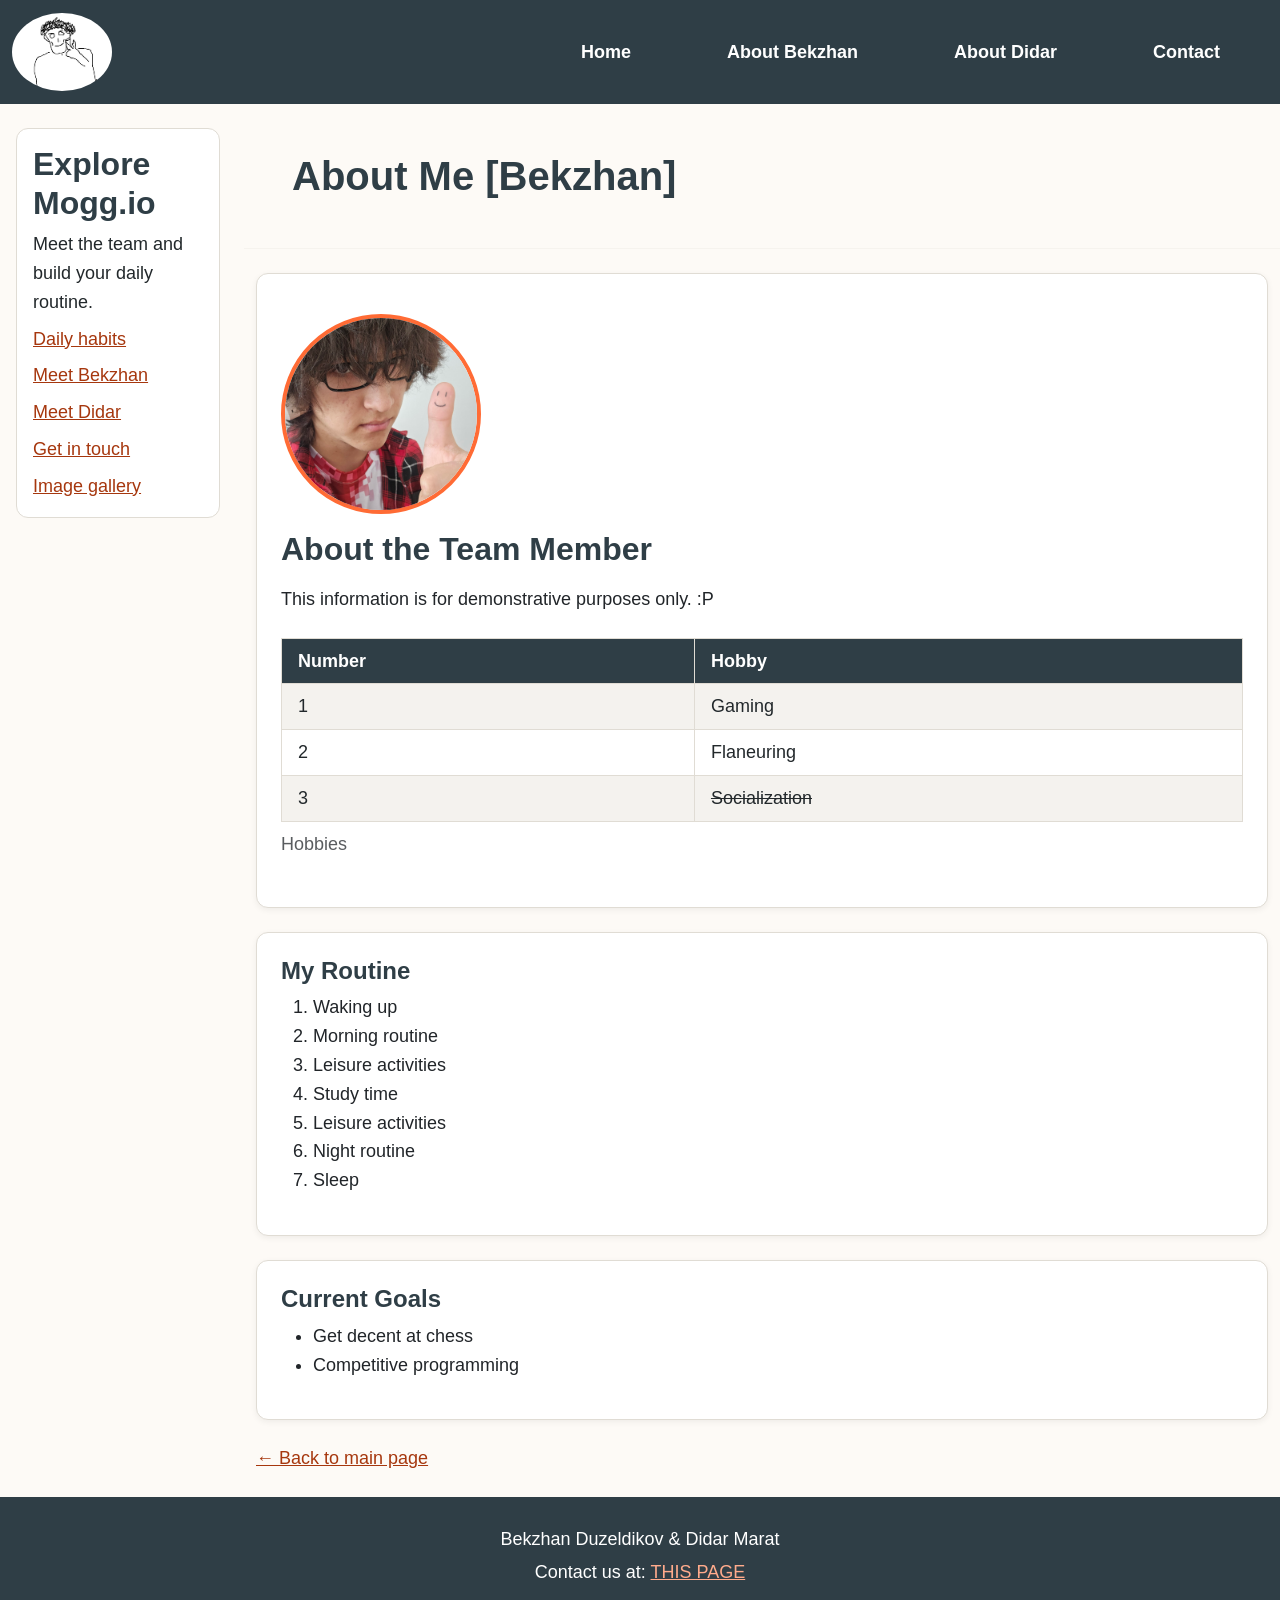
==== about1.html @ 8f78987d "chore: (task10) improve accessibility with contrast, focus styles, and semantic labels" ====
<!DOCTYPE html>
<html lang="en">
<head>
    <meta charset="UTF-8">
    <meta name="viewport" content="width=device-width, initial-scale=1.0">
    <title>Bekzhan D.</title>
    <link href="https://cdn.jsdelivr.net/npm/bootstrap@5.3.8/dist/css/bootstrap.min.css" rel="stylesheet" integrity="sha384-sRIl4kxILFvY47J16cr9ZwB07vP4J8+LH7qKQnuqkuIAvNWLzeN8tE5YBujZqJLB" crossorigin="anonymous">
    <link rel="stylesheet" href="css/style.css">
</head>

<body class="page-layout m-0 gap-4">

    <header class="site-header">
    <nav class="navbar navbar-expand-lg bg-dark site-nav" data-bs-theme="dark" aria-label="Main navigation">
        <div class="container-fluid">
            <a class="navbar-brand" href="index.html">
                <img src="assets/mogg_face.png" alt="Mogg.io logo">
            </a>
            <button class="navbar-toggler" type="button" data-bs-toggle="collapse" data-bs-target="#mainNavbar" aria-controls="mainNavbar" aria-expanded="false" aria-label="Toggle navigation">
                <span class="navbar-toggler-icon"></span>
            </button>
            <div class="collapse navbar-collapse" id="mainNavbar">
                <div class="navbar-nav ms-auto">
                    <a href="index.html" class="nav-link text-white fw-semibold rounded py-3 px-3 px-lg-5">Home</a>
                    <a href="about1.html" class="nav-link text-white fw-semibold rounded py-3 px-3 px-lg-5 active" aria-current="page">About Bekzhan</a>
                    <a href="about2.html" class="nav-link text-white fw-semibold rounded py-3 px-3 px-lg-5">About Didar</a>
                    <a href="contacts.html" class="nav-link text-white fw-semibold rounded py-3 px-3 px-lg-5">Contact</a>
                </div>
            </div>
        </div>
    </nav>
    </header>
    <aside class="sidebar ms-3 p-3">
        <h2>Explore Mogg.io</h2>
        <p class="my-2">Meet the team and build your daily routine.</p>
        <nav aria-label="Sidebar navigation" class="gap-2">
            <a href="index.html">Daily habits</a>
            <a href="about1.html">Meet Bekzhan</a>
            <a href="about2.html">Meet Didar</a>
            <a href="contacts.html">Get in touch</a>
            <a href="gallery.html">Image gallery</a>
        </nav>
    </aside>
    <main class="page-main">

    <header id="main-header" class="container pt-3 pt-lg-4 pb-3 px-3 px-lg-5">
        <h1>About Me [Bekzhan]</h1>
    </header>
    <hr class="my-4">
    <div class="container">

    <div class="card p-3 p-lg-4 my-3 my-lg-4">
      <img class="profile-img circle my-3" src="assets/beka.jpg" alt="Bekzhan">

      <h2>About the Team Member</h2>
      <p class="my-2">This information is for demonstrative purposes only. :P</p>

      <table class="hobby-table my-3">
        <caption>Hobbies</caption>
        <tr>
          <th scope="col" class="py-2 px-3">Number</th>
          <th scope="col" class="py-2 px-3">Hobby</th>
        </tr>
        <tr>
          <td class="py-2 px-3">1</td>
          <td class="py-2 px-3">Gaming</td>
        </tr>
        <tr>
          <td class="py-2 px-3">2</td>
          <td class="py-2 px-3">Flaneuring</td>
        </tr>
        <tr>
          <td class="py-2 px-3">3</td>
          <td class="py-2 px-3"><del>Socialization</del></td>
        </tr>
      </table>
    </div>

    <div class="card p-3 p-lg-4 my-3 my-lg-4">
      <h4>My Routine</h4>
      <ol>
        <li>Waking up</li>
        <li>Morning routine</li>
        <li>Leisure activities</li>
        <li>Study time</li>
        <li>Leisure activities</li>
        <li>Night routine</li>
        <li>Sleep</li>
      </ol>
    </div>

    <div class="card p-3 p-lg-4 my-3 my-lg-4">
      <h4>Current Goals</h4>
      <ul>
        <li>Get decent at chess</li>
        <li>Competitive programming</li>
      </ul>
    </div>

    <a href="index.html">&larr; Back to main page</a>
  </div>
    </main>
    <footer class="mt-0 py-4 px-3 px-lg-5">
        <p class="my-1">Bekzhan Duzeldikov & Didar Marat</p>
        <p class="my-1">Contact us at: <a href="contacts.html">THIS PAGE</a></p>
    </footer>

    <script src="https://cdn.jsdelivr.net/npm/bootstrap@5.3.8/dist/js/bootstrap.bundle.min.js" integrity="sha384-FKyoEForCGlyvwx9Hj09JcYn3nv7wiPVlz7YYwJrWVcXK/BmnVDxM+D2scQbITxI" crossorigin="anonymous"></script>
</body>
</html>
---- css/style.css ----
:root {
  --color-bg: #fdfaf6;
  --color-primary: #2f3e46;
  --color-accent: #ff6b35;
  --color-link: #a6370e;
  --color-card: #ffffff;
  --color-text: #22282b;
  --color-border: #e0dcd4;
  --color-bg-japas: #c1fdff;
}

body {
  font-family: 'Segoe UI', Verdana, sans-serif;
  background-color: var(--color-bg);
  color: var(--color-text);
  line-height: 1.6;
}

.body {
  font-family: 'Segoe UI', Verdana, sans-serif;
  background-color: var(--color-bg-japas);
  color: var(--color-text);
  line-height: 1.6;
}

h1, h2, h3, h4 {
  color: var(--color-primary);
  font-weight: 700;
}

hr {
  border: none;
  border-top: 1px solid var(--color-border);
}

a {
  color: var(--color-link);
  text-decoration: underline;
}

a:hover {
  text-decoration: underline;
  color: var(--color-primary);
}

table {
  width: 100%;
  border-collapse: collapse;
}

th, td {
  border: 1px solid var(--color-border);
  text-align: left;
}

th {
  background-color: var(--color-primary);
  color: #fff;
}

.site-nav {
  --bs-dark-rgb: 47, 62, 70;
}

.card {
  background-color: var(--color-card);
  border: 1px solid var(--color-border);
  border-radius: 12px;
  box-shadow: 0 2px 6px rgba(0, 0, 0, 0.06);
}

.card-row .card {
  min-width: 0;
  transition: transform 0.2s ease, box-shadow 0.2s ease;
}

.card-row img {
  width: 100%;
  height: 160px;
  object-fit: contain;
}

.card-row .card:hover {
  transform: translateY(-5px);
  box-shadow: 0 8px 20px rgba(0, 0, 0, 0.15);
}


.profile-img {
  width: 200px;
  height: 200px;
  object-fit: cover;
  border: 4px solid var(--color-accent);
}

.profile-img.circle {
  border-radius: 50%;
}

.hobby-table tr:nth-child(even) {
  background-color: #f4f2ee;
}

footer {
  background-color: var(--color-primary);
  color: #fff;
  text-align: center;
  grid-area: footer;
}

/*Descendant selectors*/
.site-nav .nav-link {
  transition: background 0.2s ease;
}

.site-nav .nav-link:hover,
.site-nav .nav-link:focus-visible {
  background-color: var(--color-link);
  color: #fff;
  text-decoration: none;
}

.site-nav img {
  width: 100px;
  border-radius: 50%;
}

.hobby-table td {
  color: var(--color-text);
}

footer a {
  color: #ffab8c;
}

footer a:hover,
footer a:focus-visible {
  color: #fff;
}

:is(a, button, input, textarea):focus-visible {
  outline: 2px solid var(--color-text);
  outline-offset: 2px;
  box-shadow: 0 0 0 4px #fff;
}

* { box-sizing: border-box; }

.page-layout {
  display: grid;
  grid-template-columns: 220px minmax(0, 1fr);
  grid-template-rows: auto 1fr auto;
  grid-template-areas:
    "header header"
    "sidebar main"
    "footer footer";
  min-height: 100vh;
}

.site-header { grid-area: header; }
.sidebar { grid-area: sidebar; }
.page-main { grid-area: main; min-width: 0; }


.sidebar {
  align-self: start;
  background-color: var(--color-card);
  border: 1px solid var(--color-border);
  border-radius: 12px;
}

.sidebar nav {
  display: flex;
  flex-direction: column;
}

.gallery {
  display: grid;
  grid-template-columns: repeat(3, minmax(0, 1fr));
  grid-auto-rows: 220px;
}

.gallery figure {
  position: relative;
  overflow: hidden;
  background-color: var(--color-card);
  border-radius: 12px;
}

.gallery img {
  display: block;
  width: 100%;
  height: 100%;
  object-fit: contain;
}

.gallery figcaption {
  position: absolute;
  bottom: 0;
  width: 100%;
  background-color: rgba(47, 62, 70, 0.9);
  color: #fff;
  opacity: 0;
  transition: opacity 0.2s ease;
}

.gallery figure:hover figcaption,
.gallery figure:focus figcaption {
  opacity: 1;
}

.gallery figure:focus-visible {
  outline: 3px solid var(--color-accent);
  outline-offset: 3px;
}

/* Mobile */
@media screen {
  body,
  button {
    font-size: 14px;
  }
}

/* Tablet */
@media screen and (min-width: 768px) {
  body,
  button {
    font-size: 16px;
  }
}

/* Desktop */
@media screen and (min-width: 1024px) {
  body,
  button {
    font-size: 18px;
  }
}
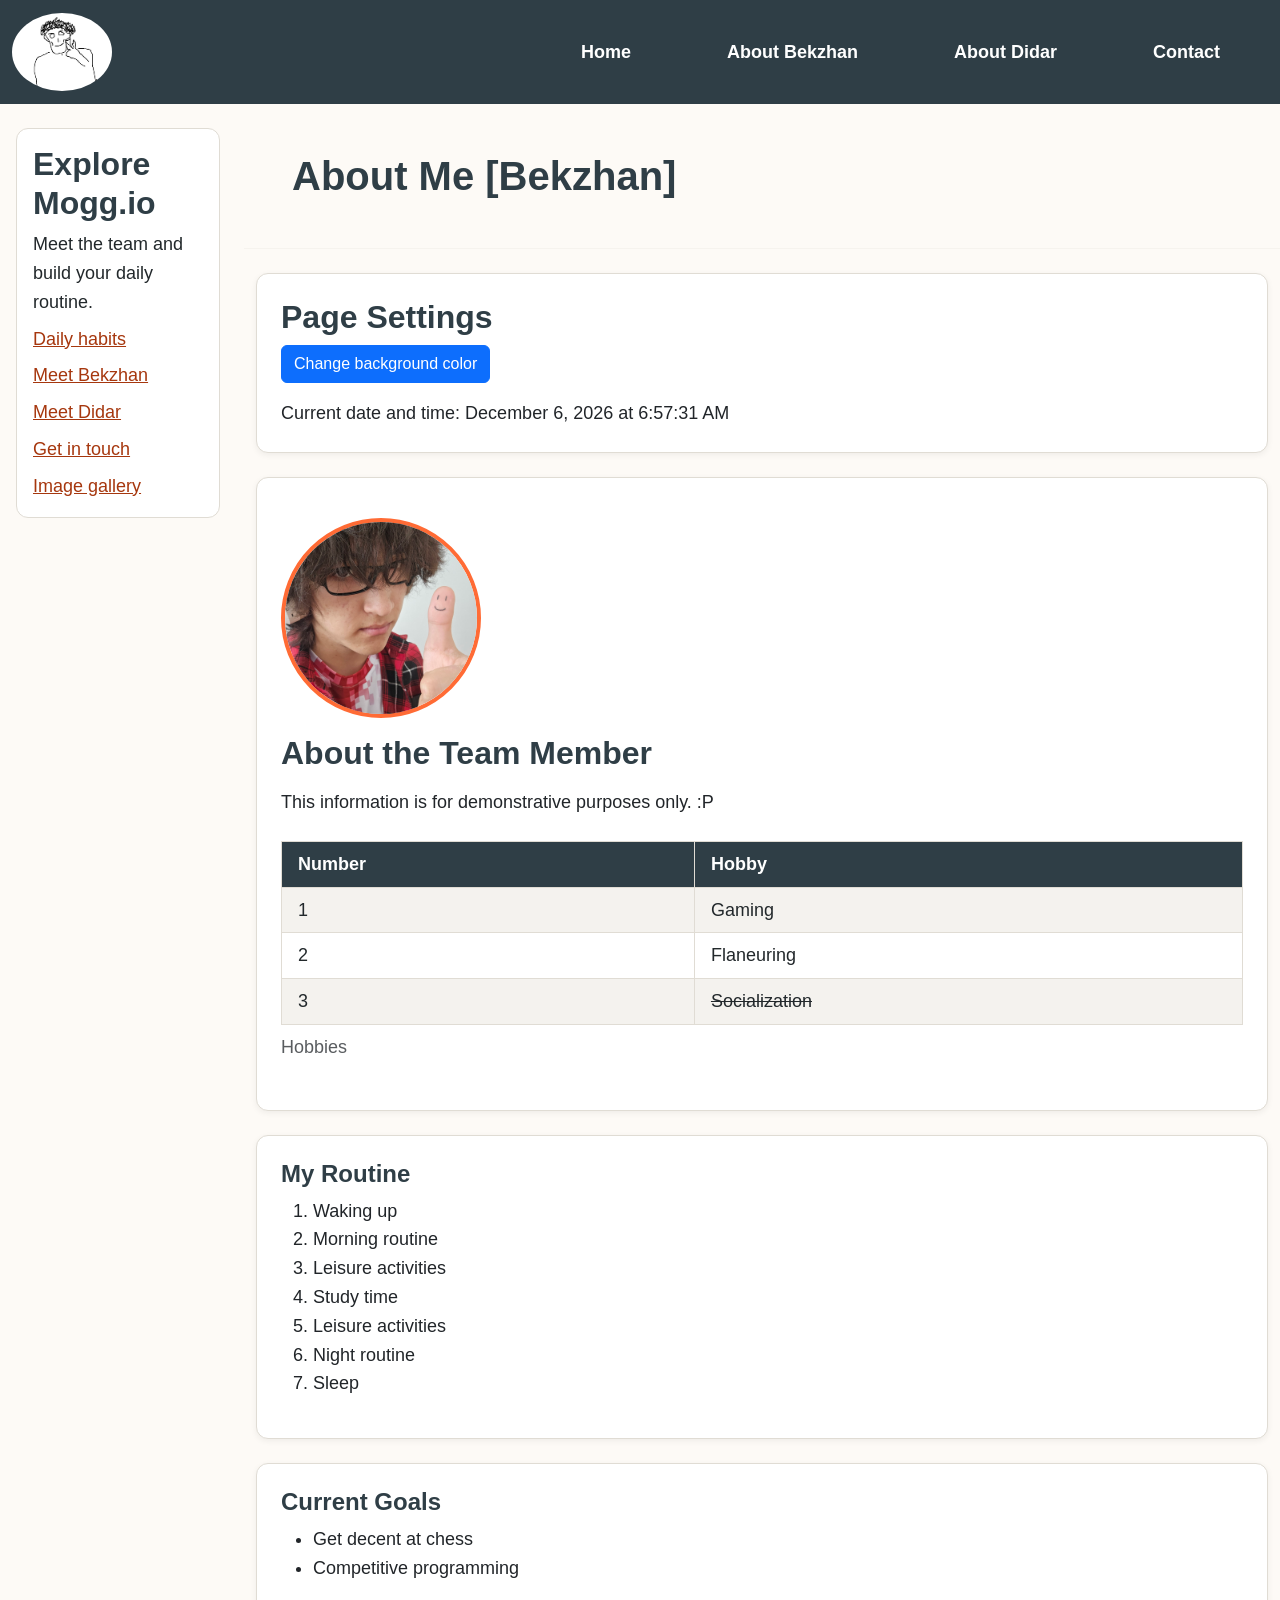
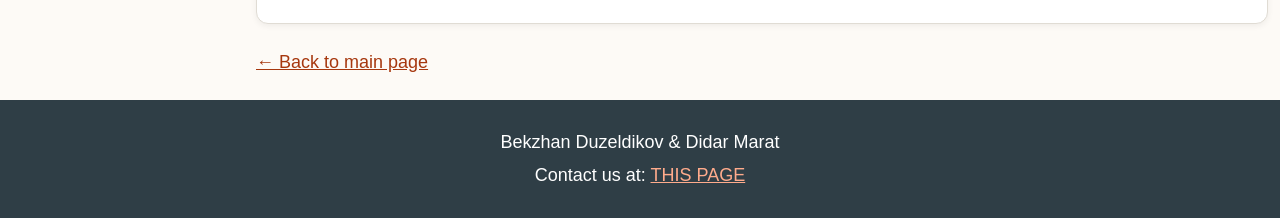
==== commit 1cd816f0: "feat: task4 & task5" ====
--- a/about1.html
+++ b/about1.html
@@ -48,6 +48,12 @@
     </header>
     <hr class="my-4">
     <div class="container">
+
+    <div class="card p-3 p-lg-4 my-3 my-lg-4">
+      <h2>Page Settings</h2>
+      <button id="change-background" type="button" class="btn btn-primary align-self-start">Change background color</button>
+      <p class="mt-3 mb-0">Current date and time: <span id="current-date-time"></span></p>
+    </div>
 
     <div class="card p-3 p-lg-4 my-3 my-lg-4">
       <img class="profile-img circle my-3" src="assets/beka.jpg" alt="Bekzhan">
@@ -106,5 +112,6 @@
     </footer>
 
     <script src="https://cdn.jsdelivr.net/npm/bootstrap@5.3.8/dist/js/bootstrap.bundle.min.js" integrity="sha384-FKyoEForCGlyvwx9Hj09JcYn3nv7wiPVlz7YYwJrWVcXK/BmnVDxM+D2scQbITxI" crossorigin="anonymous"></script>
+    <script src="js/scripts.js"></script>
 </body>
 </html>
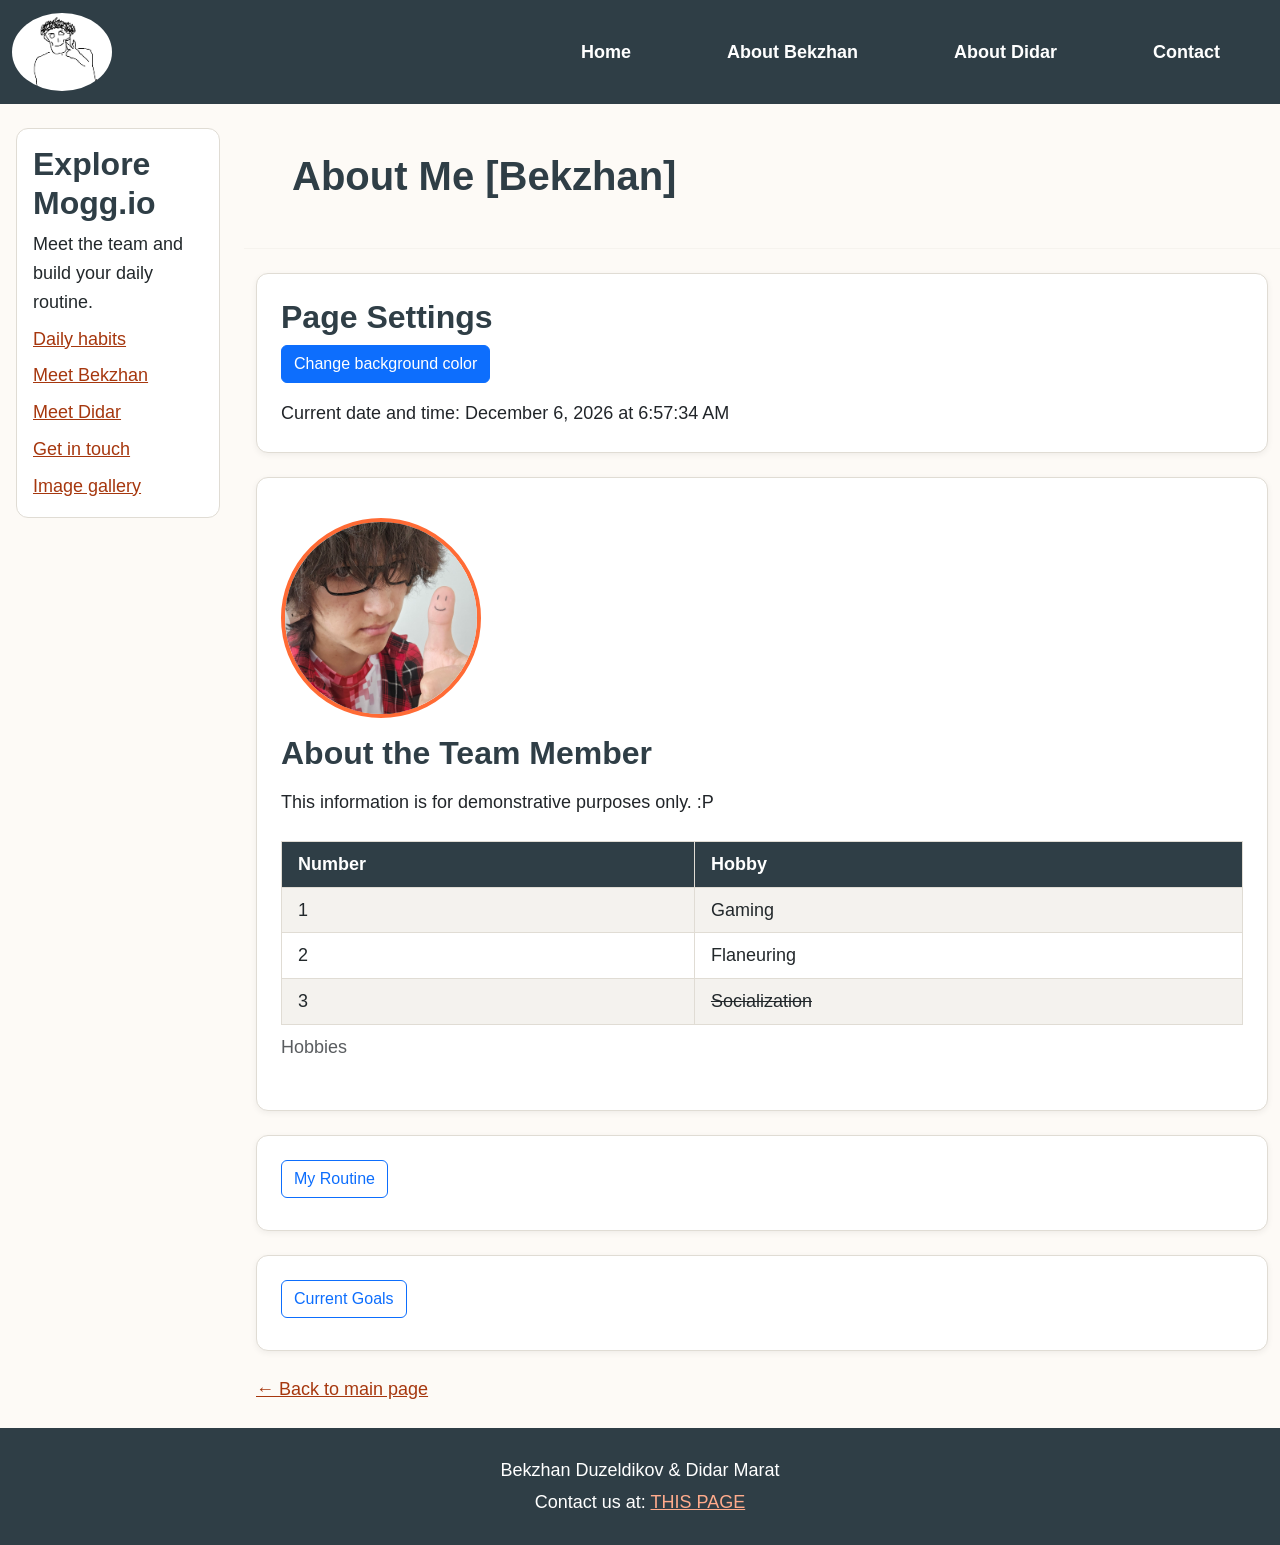
==== commit 63d6c5e2: "feat: task2 implemented" ====
--- a/about1.html
+++ b/about1.html
@@ -83,7 +83,8 @@
     </div>
 
     <div class="card p-3 p-lg-4 my-3 my-lg-4">
-      <h4>My Routine</h4>
+      <h4><button type="button" class="btn btn-outline-primary section-toggle" aria-expanded="false" aria-controls="routine">My Routine</button></h4>
+      <div id="routine" class="collapse">
       <ol>
         <li>Waking up</li>
         <li>Morning routine</li>
@@ -93,14 +94,17 @@
         <li>Night routine</li>
         <li>Sleep</li>
       </ol>
+      </div>
     </div>
 
     <div class="card p-3 p-lg-4 my-3 my-lg-4">
-      <h4>Current Goals</h4>
+      <h4><button type="button" class="btn btn-outline-primary section-toggle" aria-expanded="false" aria-controls="goals">Current Goals</button></h4>
+      <div id="goals" class="collapse">
       <ul>
         <li>Get decent at chess</li>
         <li>Competitive programming</li>
       </ul>
+      </div>
     </div>
 
     <a href="index.html">&larr; Back to main page</a>
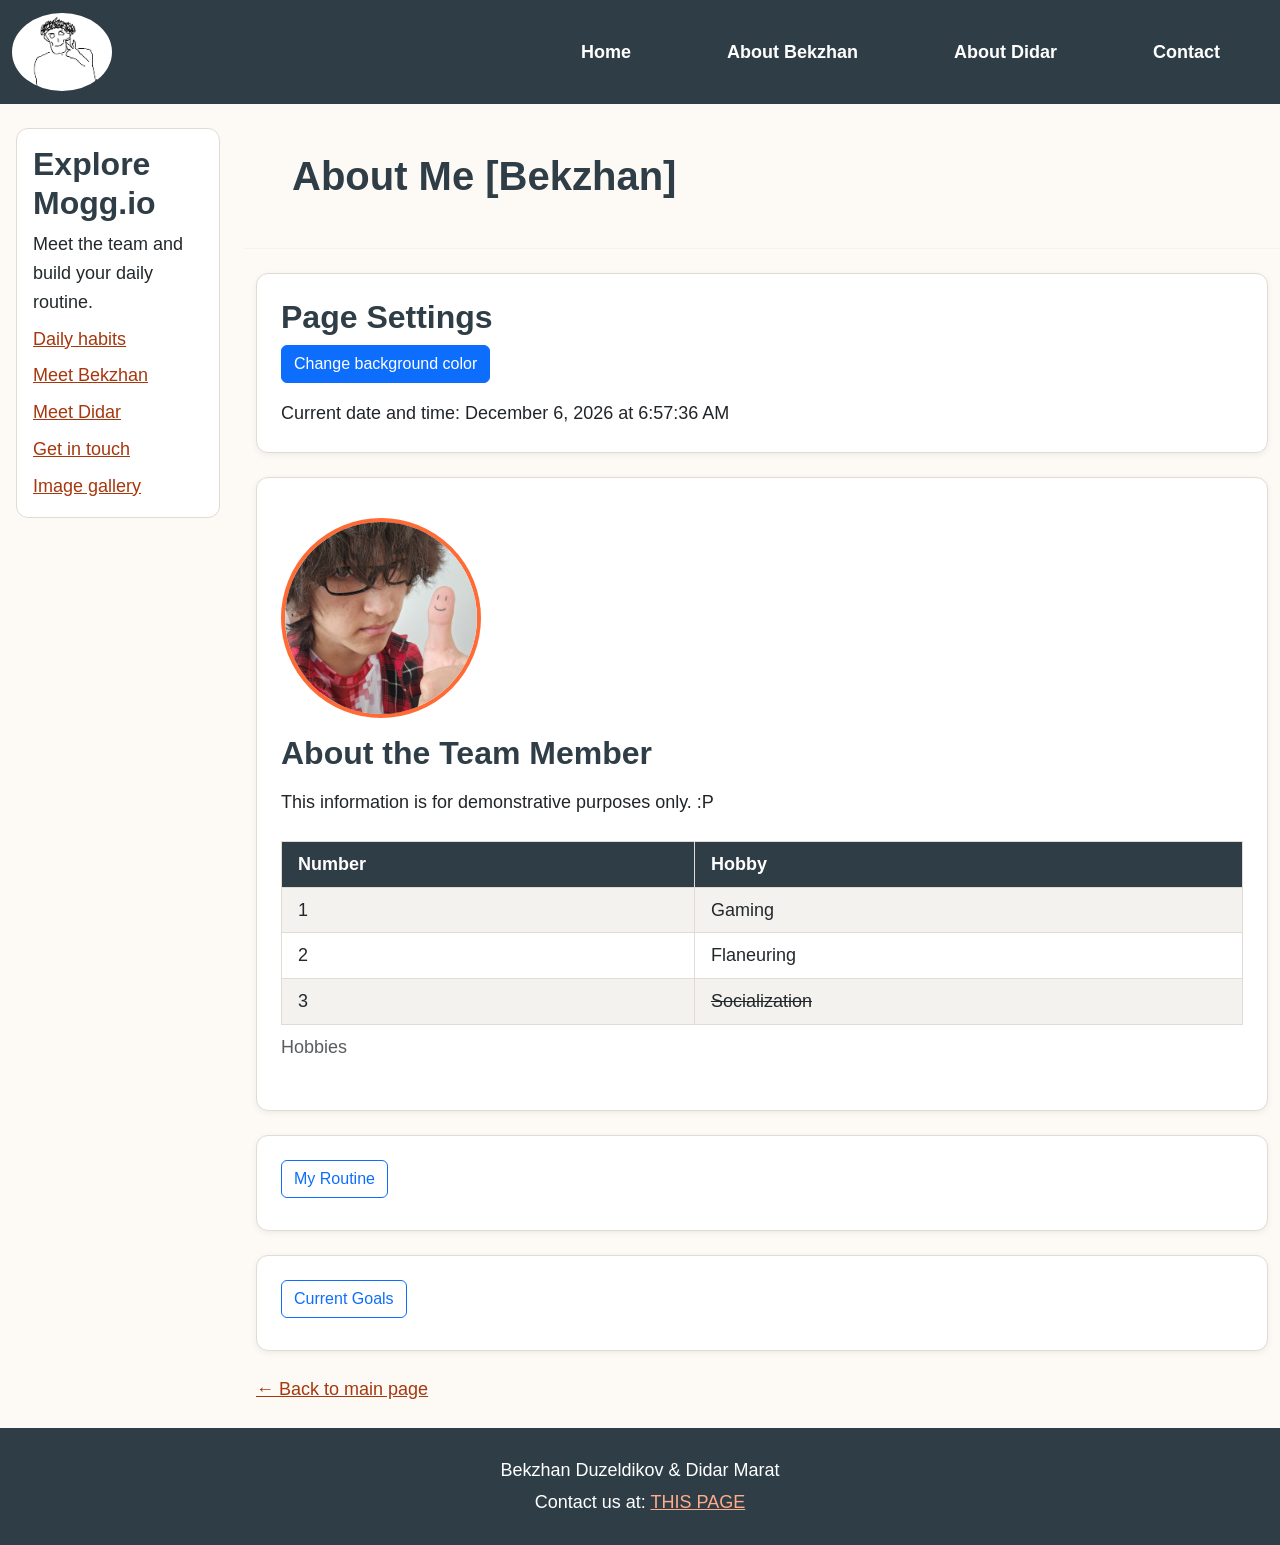
==== commit fbaa7778: "feat: assignment 5 task 2 event handling" ====
--- a/about1.html
+++ b/about1.html
@@ -117,5 +117,6 @@
 
     <script src="https://cdn.jsdelivr.net/npm/bootstrap@5.3.8/dist/js/bootstrap.bundle.min.js" integrity="sha384-FKyoEForCGlyvwx9Hj09JcYn3nv7wiPVlz7YYwJrWVcXK/BmnVDxM+D2scQbITxI" crossorigin="anonymous"></script>
     <script src="js/scripts.js"></script>
+    <script src="js/assignment5.js"></script>
 </body>
 </html>
--- a/css/style.css
+++ b/css/style.css
@@ -214,6 +214,20 @@
   outline-offset: 3px;
 }
 
+/* Assignment 5, task 1 */
+.extra-content {
+  display: none;
+}
+
+.rating-stars button {
+  background: transparent;
+  border: 0;
+  color: #687078;
+  font-size: 2rem;
+  padding: 0.25rem;
+  cursor: pointer;
+}
+
 /* Mobile */
 @media screen {
   body,
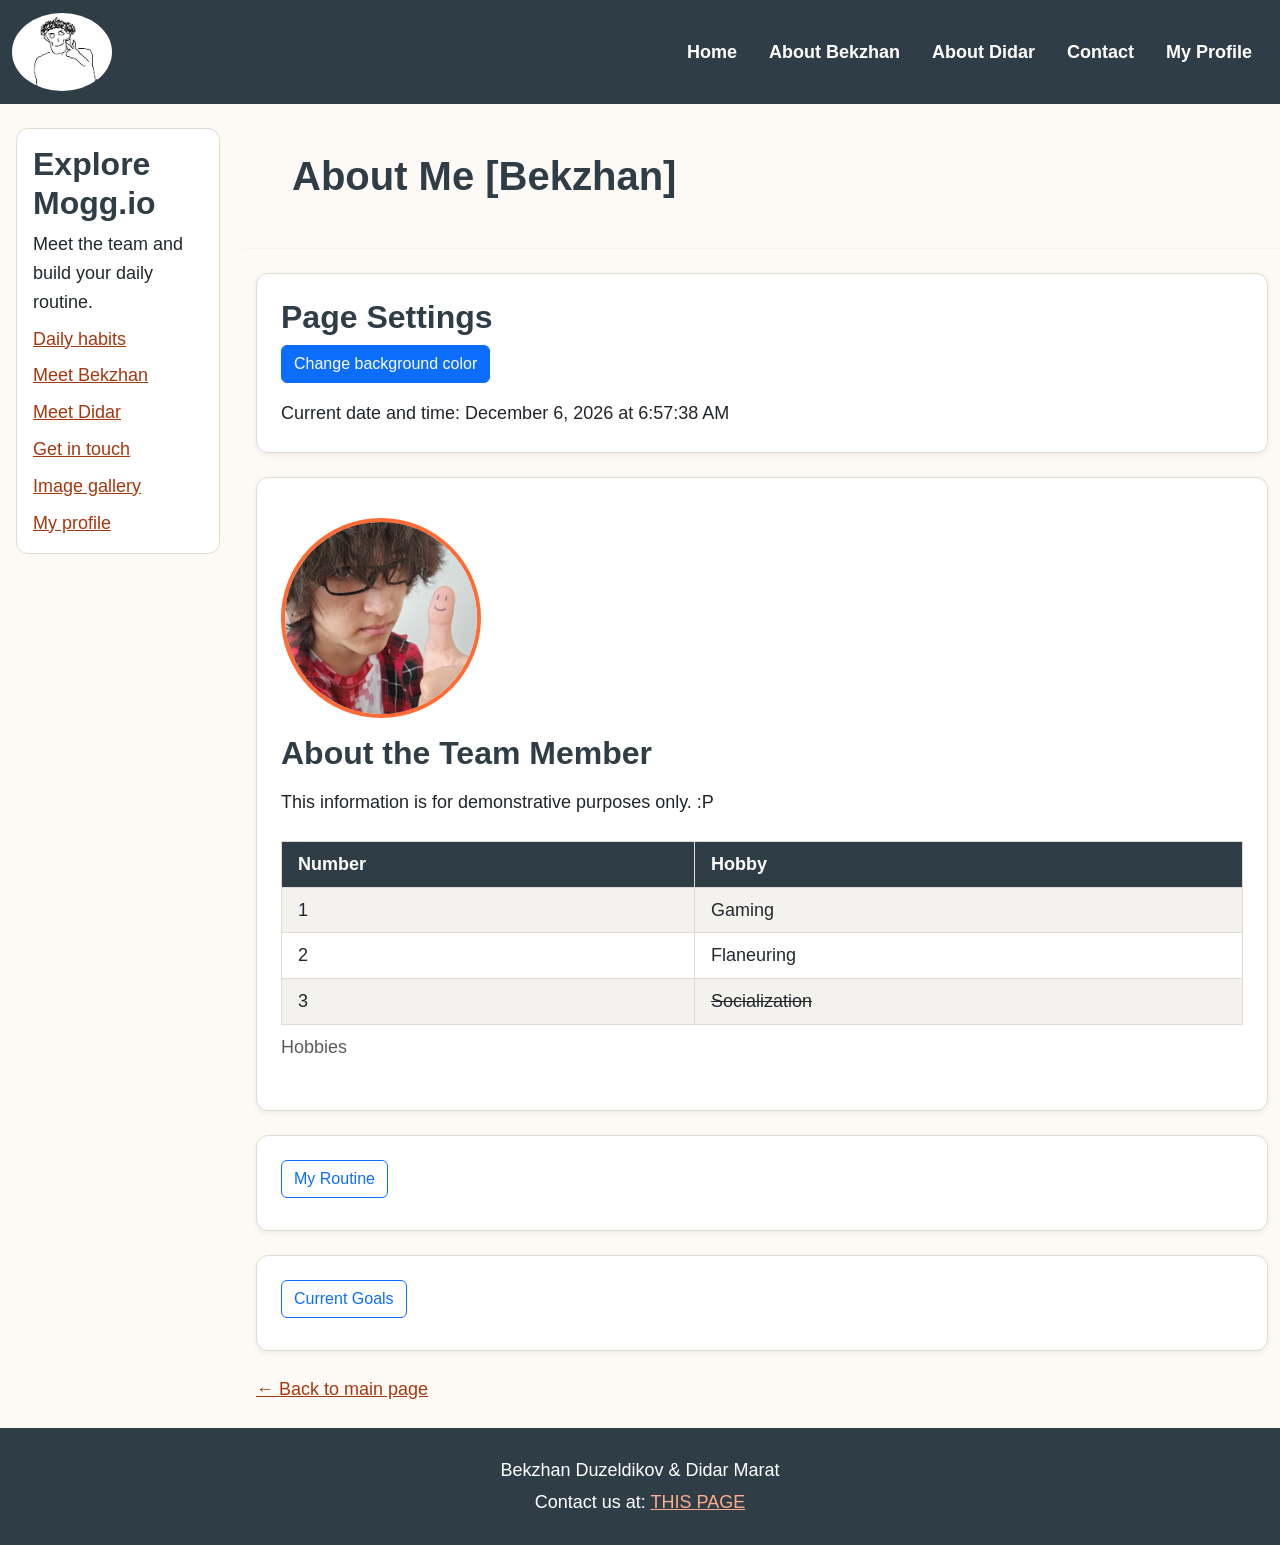
==== commit 7e9b807a: "feat: final project part 5 authentication and form validation" ====
--- a/about1.html
+++ b/about1.html
@@ -21,10 +21,11 @@
             </button>
             <div class="collapse navbar-collapse" id="mainNavbar">
                 <div class="navbar-nav ms-auto">
-                    <a href="index.html" class="nav-link text-white fw-semibold rounded py-3 px-3 px-lg-5">Home</a>
-                    <a href="about1.html" class="nav-link text-white fw-semibold rounded py-3 px-3 px-lg-5 active" aria-current="page">About Bekzhan</a>
-                    <a href="about2.html" class="nav-link text-white fw-semibold rounded py-3 px-3 px-lg-5">About Didar</a>
-                    <a href="contacts.html" class="nav-link text-white fw-semibold rounded py-3 px-3 px-lg-5">Contact</a>
+                    <a href="index.html" class="nav-link text-white fw-semibold rounded py-3 px-3 px-lg-3">Home</a>
+                    <a href="about1.html" class="nav-link text-white fw-semibold rounded py-3 px-3 px-lg-3 active" aria-current="page">About Bekzhan</a>
+                    <a href="about2.html" class="nav-link text-white fw-semibold rounded py-3 px-3 px-lg-3">About Didar</a>
+                    <a href="contacts.html" class="nav-link text-white fw-semibold rounded py-3 px-3 px-lg-3">Contact</a>
+                    <a href="profile.html" class="nav-link text-white fw-semibold rounded py-3 px-3 px-lg-3">My Profile</a>
                 </div>
             </div>
         </div>
@@ -39,6 +40,7 @@
             <a href="about2.html">Meet Didar</a>
             <a href="contacts.html">Get in touch</a>
             <a href="gallery.html">Image gallery</a>
+            <a href="profile.html">My profile</a>
         </nav>
     </aside>
     <main class="page-main">
--- a/css/style.css
+++ b/css/style.css
@@ -9,6 +9,29 @@
   --color-bg-japas: #c1fdff;
 }
 
+/* Final project 5: inline validation and the account page. */
+[hidden] {
+  display: none !important;
+}
+
+.field-error {
+  color: #a32121;
+  font-size: 0.9em;
+  margin: 0.35rem 0 0;
+}
+
+.field-error:empty {
+  display: none;
+}
+
+.account-container {
+  max-width: 900px;
+}
+
+.profile-details dd {
+  overflow-wrap: anywhere;
+}
+
 body {
   font-family: 'Segoe UI', Verdana, sans-serif;
   background-color: var(--color-bg);
@@ -95,6 +118,11 @@
 
 .profile-img.circle {
   border-radius: 50%;
+}
+
+.profile-img.contact-icon {
+  width: 100px;
+  height: 100px;
 }
 
 .hobby-table tr:nth-child(even) {
@@ -228,6 +256,242 @@
   cursor: pointer;
 }
 
+/* Assignment 5, task 3: the button adds or removes is-complete. */
+.routine-demo {
+  transition: transform 0.3s ease, background-color 0.3s ease;
+}
+
+.routine-demo.is-complete {
+  background-color: #e2f0cb;
+  transform: translateY(-6px);
+}
+
+@media (prefers-reduced-motion: reduce) {
+  .routine-demo {
+    transition: none;
+  }
+
+  .routine-demo.is-complete {
+    transform: none;
+  }
+}
+
+/* Assignment 5, task 5: challenge state stays in CSS, behavior in challenges.js. */
+.challenge-options {
+  display: grid;
+  grid-template-columns: repeat(3, minmax(0, 1fr));
+  gap: 1rem;
+}
+
+.challenge-option {
+  display: flex;
+  flex-wrap: wrap;
+  align-items: center;
+  gap: 0.75rem;
+  padding: 1rem;
+  border: 2px solid var(--color-border);
+  border-radius: 12px;
+  cursor: pointer;
+  transition: border-color 0.2s ease, background-color 0.2s ease;
+}
+
+.challenge-option > span {
+  flex-basis: 100%;
+}
+
+.challenge-option input {
+  width: 1.25rem;
+  height: 1.25rem;
+  accent-color: var(--color-link);
+}
+
+.challenge-option img {
+  object-fit: contain;
+}
+
+.challenge-option:hover,
+.challenge-option:focus-within,
+.challenge-option.is-suggested {
+  border-color: var(--color-link);
+}
+
+.challenge-option.is-checked {
+  background-color: #e2f0cb;
+  border-color: #48752b;
+}
+
+.challenge-progress {
+  width: 100%;
+  height: 1.25rem;
+  accent-color: #48752b;
+}
+
+.challenge-badge {
+  padding: 0.35rem 0.75rem;
+  border-radius: 999px;
+  background-color: var(--color-primary);
+  color: #fff;
+  font-weight: 600;
+}
+
+.challenge-board.is-complete .challenge-badge {
+  background-color: #48752b;
+  animation: challenge-celebrate 0.45s ease;
+}
+
+@keyframes challenge-celebrate {
+  50% { transform: scale(1.08); }
+}
+
+@media (max-width: 767px) {
+  .challenge-options {
+    grid-template-columns: 1fr;
+  }
+}
+
+@media (prefers-reduced-motion: reduce) {
+  .challenge-option {
+    transition: none;
+  }
+
+  .challenge-board.is-complete .challenge-badge {
+    animation: none;
+  }
+}
+
+/* Assignment 6, task 1 */
+#no-habits {
+  display: none;
+}
+
+/* Assignment 6, task 2 */
+.habit-search-box {
+  position: relative;
+}
+
+#habit-suggestions {
+  display: none;
+  position: absolute;
+  top: 100%;
+  left: 0;
+  right: 0;
+  z-index: 10;
+  background: var(--color-card);
+  border: 1px solid var(--color-border);
+  border-radius: 8px;
+  box-shadow: 0 4px 10px rgba(0, 0, 0, 0.1);
+}
+
+#habit-suggestions button {
+  width: 100%;
+  padding: 0.5rem 1rem;
+  border: 0;
+  background: transparent;
+  color: var(--color-text);
+  text-align: left;
+}
+
+#habit-suggestions button:hover,
+#habit-suggestions button:focus-visible {
+  background: #ffe4d6;
+}
+
+/* Assignment 6, task 3 */
+.search-match {
+  background-color: #ffe082;
+  color: #22282b;
+  padding: 0;
+}
+
+/* Assignment 6, task 4 */
+#scroll-progress {
+  position: fixed;
+  top: 0;
+  left: 0;
+  width: 100%;
+  height: 8px;
+  z-index: 1100;
+  background-color: #e0dcd4;
+}
+
+#scroll-progress-fill {
+  width: 0;
+  height: 100%;
+  border-radius: 0 4px 4px 0;
+  background: linear-gradient(90deg, #a6370e, #ff6b35, #ffc857);
+}
+
+/* Assignment 6, task 5 */
+.stat-number {
+  color: var(--color-link);
+  font-size: 2.5rem;
+  font-weight: 700;
+  font-variant-numeric: tabular-nums;
+}
+
+/* Assignment 6, task 7 */
+#notification-region {
+  position: fixed;
+  right: 1rem;
+  bottom: 1rem;
+  width: min(24rem, calc(100% - 2rem));
+  z-index: 1080;
+  pointer-events: none;
+}
+
+#action-notification {
+  display: none;
+  padding: 1rem 1.25rem;
+  border-left: 5px solid var(--color-accent);
+  border-radius: 8px;
+  background-color: var(--color-primary);
+  color: #fff;
+  box-shadow: 0 4px 16px rgba(0, 0, 0, 0.2);
+}
+
+/* Assignment 6, task 8 */
+.copy-action {
+  position: relative;
+  display: inline-block;
+}
+
+.copy-tooltip {
+  position: absolute;
+  top: calc(100% + 0.5rem);
+  left: 0;
+  z-index: 20;
+  width: 14rem;
+  max-width: calc(100vw - 6rem);
+  padding: 0.5rem 0.75rem;
+  border-radius: 6px;
+  background-color: var(--color-primary);
+  color: #fff;
+  font-size: 0.875rem;
+  pointer-events: none;
+}
+
+.clipboard-input {
+  position: fixed;
+  top: 0;
+  left: -9999px;
+}
+
+/* Assignment 6, task 9: existing image sizes reserve space while loading. */
+.lazy-image {
+  opacity: 0;
+  transition: opacity 0.3s ease;
+}
+
+.lazy-image.is-loaded {
+  opacity: 1;
+}
+
+@media (prefers-reduced-motion: reduce) {
+  .lazy-image {
+    transition: none;
+  }
+}
+
 /* Mobile */
 @media screen {
   body,
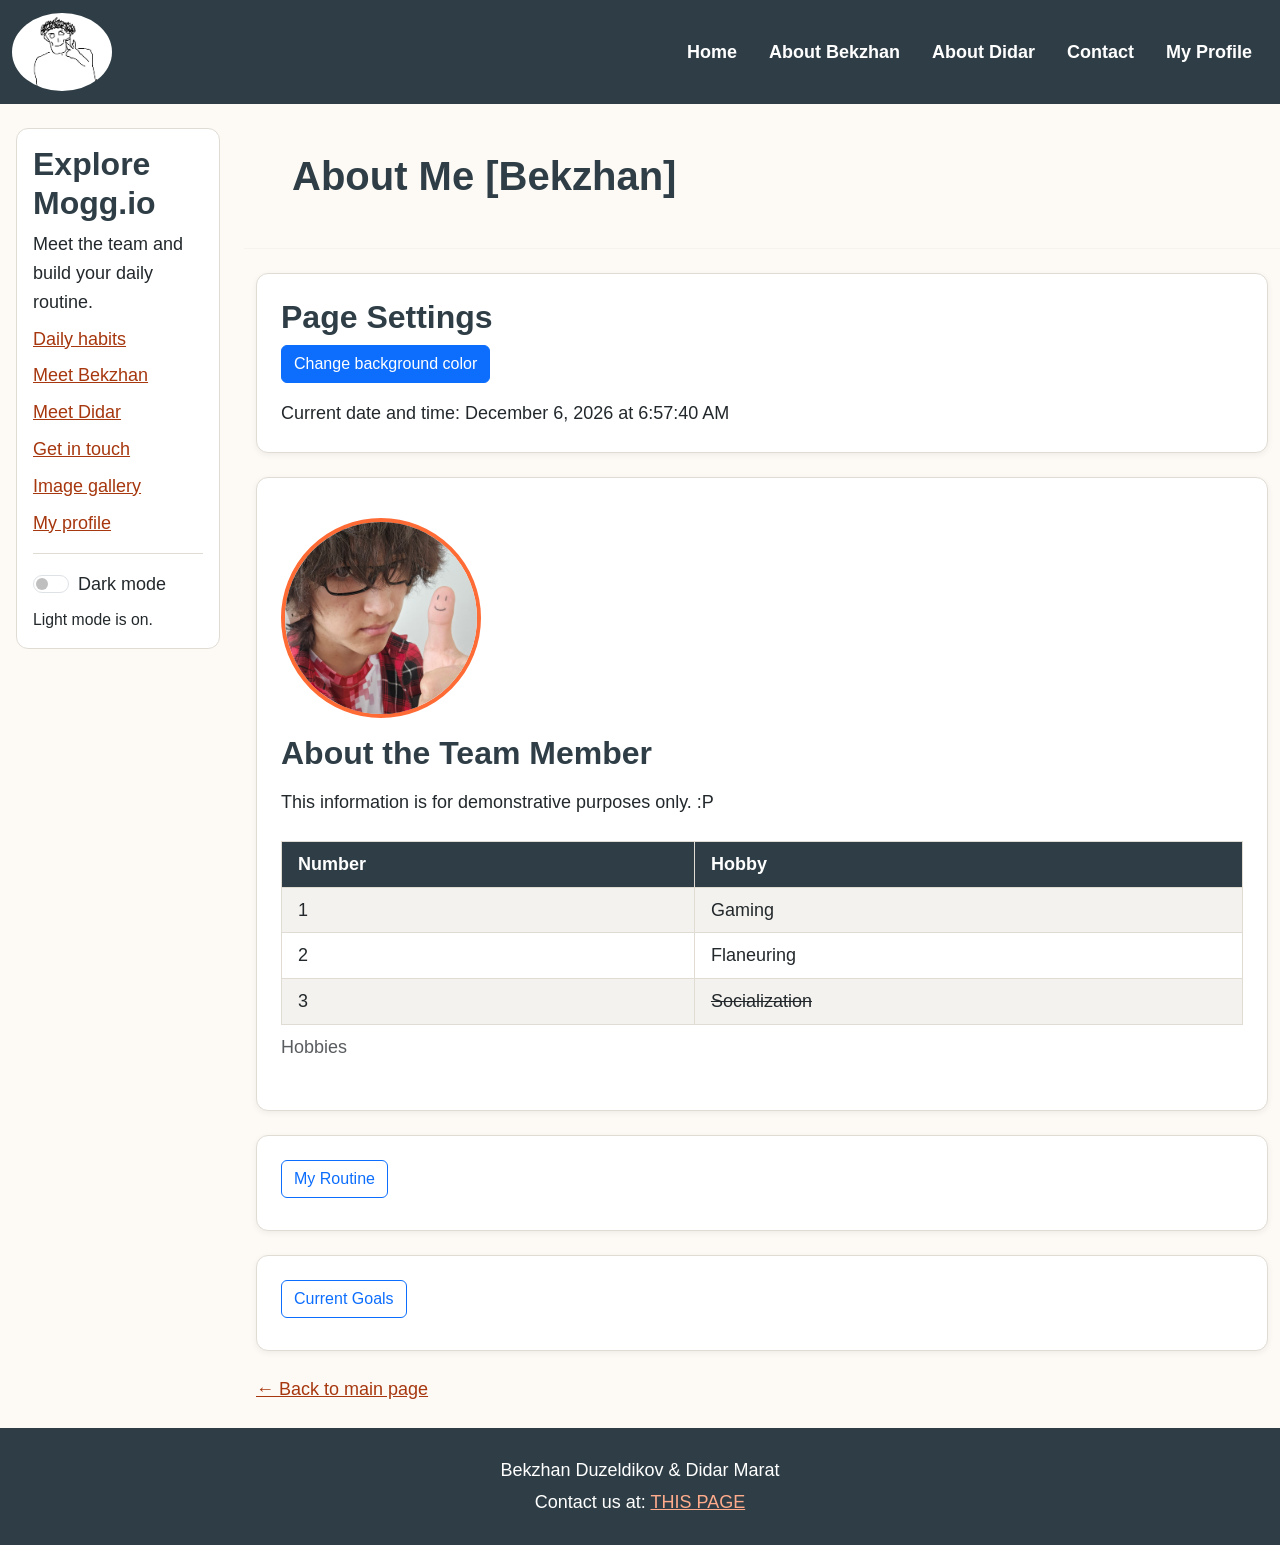
==== commit b015a22d: "feat: add persistent light and dark mode switch" ====
--- a/about1.html
+++ b/about1.html
@@ -4,6 +4,7 @@
     <meta charset="UTF-8">
     <meta name="viewport" content="width=device-width, initial-scale=1.0">
     <title>Bekzhan D.</title>
+    <script src="js/theme.js"></script>
     <link href="https://cdn.jsdelivr.net/npm/bootstrap@5.3.8/dist/css/bootstrap.min.css" rel="stylesheet" integrity="sha384-sRIl4kxILFvY47J16cr9ZwB07vP4J8+LH7qKQnuqkuIAvNWLzeN8tE5YBujZqJLB" crossorigin="anonymous">
     <link rel="stylesheet" href="css/style.css">
 </head>
@@ -42,6 +43,13 @@
             <a href="gallery.html">Image gallery</a>
             <a href="profile.html">My profile</a>
         </nav>
+        <div class="theme-settings">
+            <div class="form-check form-switch">
+                <input class="form-check-input" type="checkbox" role="switch" id="theme-toggle" aria-describedby="theme-status">
+                <label class="form-check-label" for="theme-toggle">Dark mode</label>
+            </div>
+            <p id="theme-status" class="small mt-2 mb-0" role="status">Light mode is on.</p>
+        </div>
     </aside>
     <main class="page-main">
 
--- a/css/style.css
+++ b/css/style.css
@@ -7,6 +7,76 @@
   --color-text: #22282b;
   --color-border: #e0dcd4;
   --color-bg-japas: #c1fdff;
+  --color-solid: #2f3e46;
+  --color-error: #a32121;
+  --color-stripe: #f4f2ee;
+  --color-success-bg: #e2f0cb;
+  --color-success-border: #48752b;
+  --color-hover: #ffe4d6;
+  --color-star: #687078;
+  --color-focus-ring: #ffffff;
+  color-scheme: light;
+}
+
+:root[data-bs-theme="dark"] {
+  --color-bg: #14191d;
+  --color-primary: #e7eff3;
+  --color-accent: #ffab8c;
+  --color-link: #ffab8c;
+  --color-card: #20282e;
+  --color-text: #e7e9eb;
+  --color-border: #49565f;
+  --color-bg-japas: #132b30;
+  --color-solid: #283840;
+  --color-error: #ff9e9e;
+  --color-stripe: #29333b;
+  --color-success-bg: #263d2d;
+  --color-success-border: #90ba75;
+  --color-hover: #4d3025;
+  --color-star: #aeb7bf;
+  --color-focus-ring: #14191d;
+  color-scheme: dark;
+}
+
+/* Preserve the earlier background-color demo in both themes. */
+body[data-background="0"] { --color-bg: #c1fdff; }
+body[data-background="1"] { --color-bg: #ffe4d6; }
+body[data-background="2"] { --color-bg: #e2f0cb; }
+[data-bs-theme="dark"] body[data-background="0"] { --color-bg: #132b30; }
+[data-bs-theme="dark"] body[data-background="1"] { --color-bg: #33241e; }
+[data-bs-theme="dark"] body[data-background="2"] { --color-bg: #223020; }
+
+.theme-settings {
+  margin-top: 1rem;
+  padding-top: 1rem;
+  border-top: 1px solid var(--color-border);
+}
+
+.theme-settings label,
+.theme-settings input {
+  cursor: pointer;
+}
+
+:root[data-bs-theme="dark"] .btn-outline-primary {
+  --bs-btn-color: #9ec5fe;
+  --bs-btn-border-color: #9ec5fe;
+  --bs-btn-hover-color: #14191d;
+  --bs-btn-hover-bg: #9ec5fe;
+  --bs-btn-hover-border-color: #9ec5fe;
+  --bs-btn-active-color: #14191d;
+  --bs-btn-active-bg: #9ec5fe;
+  --bs-btn-active-border-color: #9ec5fe;
+  --bs-btn-disabled-color: #9ec5fe;
+  --bs-btn-disabled-border-color: #9ec5fe;
+}
+
+:root[data-bs-theme="dark"] .carousel-dark .carousel-control-prev-icon,
+:root[data-bs-theme="dark"] .carousel-dark .carousel-control-next-icon {
+  filter: none;
+}
+
+:root[data-bs-theme="dark"] .carousel-dark .carousel-indicators [data-bs-target] {
+  background-color: #fff;
 }
 
 /* Final project 5: inline validation and the account page. */
@@ -15,7 +85,7 @@
 }
 
 .field-error {
-  color: #a32121;
+  color: var(--color-error);
   font-size: 0.9em;
   margin: 0.35rem 0 0;
 }
@@ -77,7 +147,7 @@
 }
 
 th {
-  background-color: var(--color-primary);
+  background-color: var(--color-solid);
   color: #fff;
 }
 
@@ -86,6 +156,7 @@
 }
 
 .card {
+  color: var(--color-text);
   background-color: var(--color-card);
   border: 1px solid var(--color-border);
   border-radius: 12px;
@@ -126,11 +197,11 @@
 }
 
 .hobby-table tr:nth-child(even) {
-  background-color: #f4f2ee;
+  background-color: var(--color-stripe);
 }
 
 footer {
-  background-color: var(--color-primary);
+  background-color: var(--color-solid);
   color: #fff;
   text-align: center;
   grid-area: footer;
@@ -143,7 +214,7 @@
 
 .site-nav .nav-link:hover,
 .site-nav .nav-link:focus-visible {
-  background-color: var(--color-link);
+  background-color: #a6370e;
   color: #fff;
   text-decoration: none;
 }
@@ -166,10 +237,10 @@
   color: #fff;
 }
 
-:is(a, button, input, textarea):focus-visible {
+:is(a, button, input, textarea, select):focus-visible {
   outline: 2px solid var(--color-text);
   outline-offset: 2px;
-  box-shadow: 0 0 0 4px #fff;
+  box-shadow: 0 0 0 4px var(--color-focus-ring);
 }
 
 * { box-sizing: border-box; }
@@ -250,7 +321,7 @@
 .rating-stars button {
   background: transparent;
   border: 0;
-  color: #687078;
+  color: var(--color-star);
   font-size: 2rem;
   padding: 0.25rem;
   cursor: pointer;
@@ -262,7 +333,7 @@
 }
 
 .routine-demo.is-complete {
-  background-color: #e2f0cb;
+  background-color: var(--color-success-bg);
   transform: translateY(-6px);
 }
 
@@ -316,20 +387,20 @@
 }
 
 .challenge-option.is-checked {
-  background-color: #e2f0cb;
-  border-color: #48752b;
+  background-color: var(--color-success-bg);
+  border-color: var(--color-success-border);
 }
 
 .challenge-progress {
   width: 100%;
   height: 1.25rem;
-  accent-color: #48752b;
+  accent-color: var(--color-success-border);
 }
 
 .challenge-badge {
   padding: 0.35rem 0.75rem;
   border-radius: 999px;
-  background-color: var(--color-primary);
+  background-color: var(--color-solid);
   color: #fff;
   font-weight: 600;
 }
@@ -393,7 +464,7 @@
 
 #habit-suggestions button:hover,
 #habit-suggestions button:focus-visible {
-  background: #ffe4d6;
+  background: var(--color-hover);
 }
 
 /* Assignment 6, task 3 */
@@ -411,7 +482,7 @@
   width: 100%;
   height: 8px;
   z-index: 1100;
-  background-color: #e0dcd4;
+  background-color: var(--color-border);
 }
 
 #scroll-progress-fill {
@@ -444,7 +515,7 @@
   padding: 1rem 1.25rem;
   border-left: 5px solid var(--color-accent);
   border-radius: 8px;
-  background-color: var(--color-primary);
+  background-color: var(--color-solid);
   color: #fff;
   box-shadow: 0 4px 16px rgba(0, 0, 0, 0.2);
 }
@@ -464,7 +535,7 @@
   max-width: calc(100vw - 6rem);
   padding: 0.5rem 0.75rem;
   border-radius: 6px;
-  background-color: var(--color-primary);
+  background-color: var(--color-solid);
   color: #fff;
   font-size: 0.875rem;
   pointer-events: none;
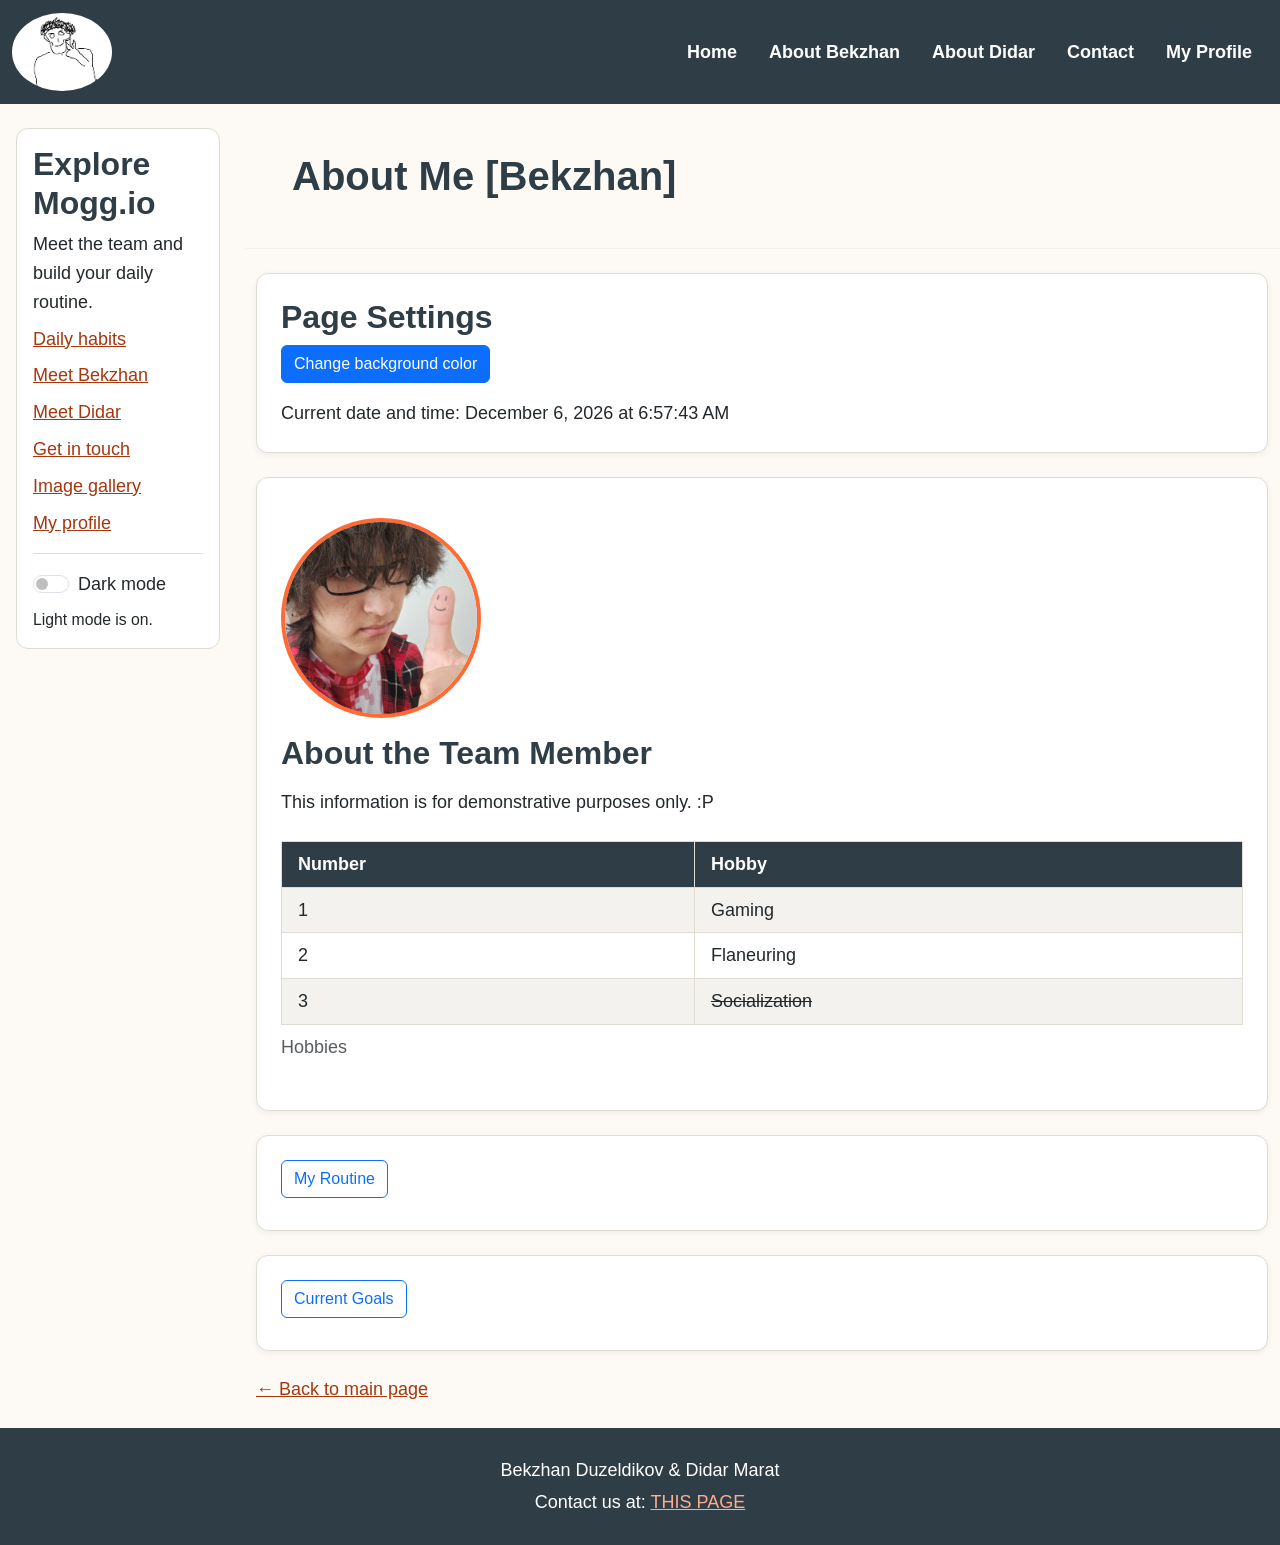
==== commit a4e77d27: "refactor: rename JavaScript files by feature" ====
--- a/about1.html
+++ b/about1.html
@@ -126,7 +126,7 @@
     </footer>
 
     <script src="https://cdn.jsdelivr.net/npm/bootstrap@5.3.8/dist/js/bootstrap.bundle.min.js" integrity="sha384-FKyoEForCGlyvwx9Hj09JcYn3nv7wiPVlz7YYwJrWVcXK/BmnVDxM+D2scQbITxI" crossorigin="anonymous"></script>
-    <script src="js/scripts.js"></script>
-    <script src="js/assignment5.js"></script>
+    <script src="js/contact-and-page-tools.js"></script>
+    <script src="js/routine-and-navigation.js"></script>
 </body>
 </html>
--- a/css/style.css
+++ b/css/style.css
@@ -79,6 +79,15 @@
   background-color: #fff;
 }
 
+/* Keep gallery arrows visible over the dark product photographs in either mode. */
+#looksmaxxingCarousel .carousel-control-prev-icon,
+#looksmaxxingCarousel .carousel-control-next-icon {
+  filter: none;
+  background-color: rgba(0, 0, 0, 0.7);
+  background-size: 65%;
+  border-radius: 50%;
+}
+
 /* Final project 5: inline validation and the account page. */
 [hidden] {
   display: none !important;
@@ -347,7 +356,7 @@
   }
 }
 
-/* Assignment 5, task 5: challenge state stays in CSS, behavior in challenges.js. */
+/* Assignment 5, task 5: challenge state stays in CSS, behavior in daily-challenge.js. */
 .challenge-options {
   display: grid;
   grid-template-columns: repeat(3, minmax(0, 1fr));
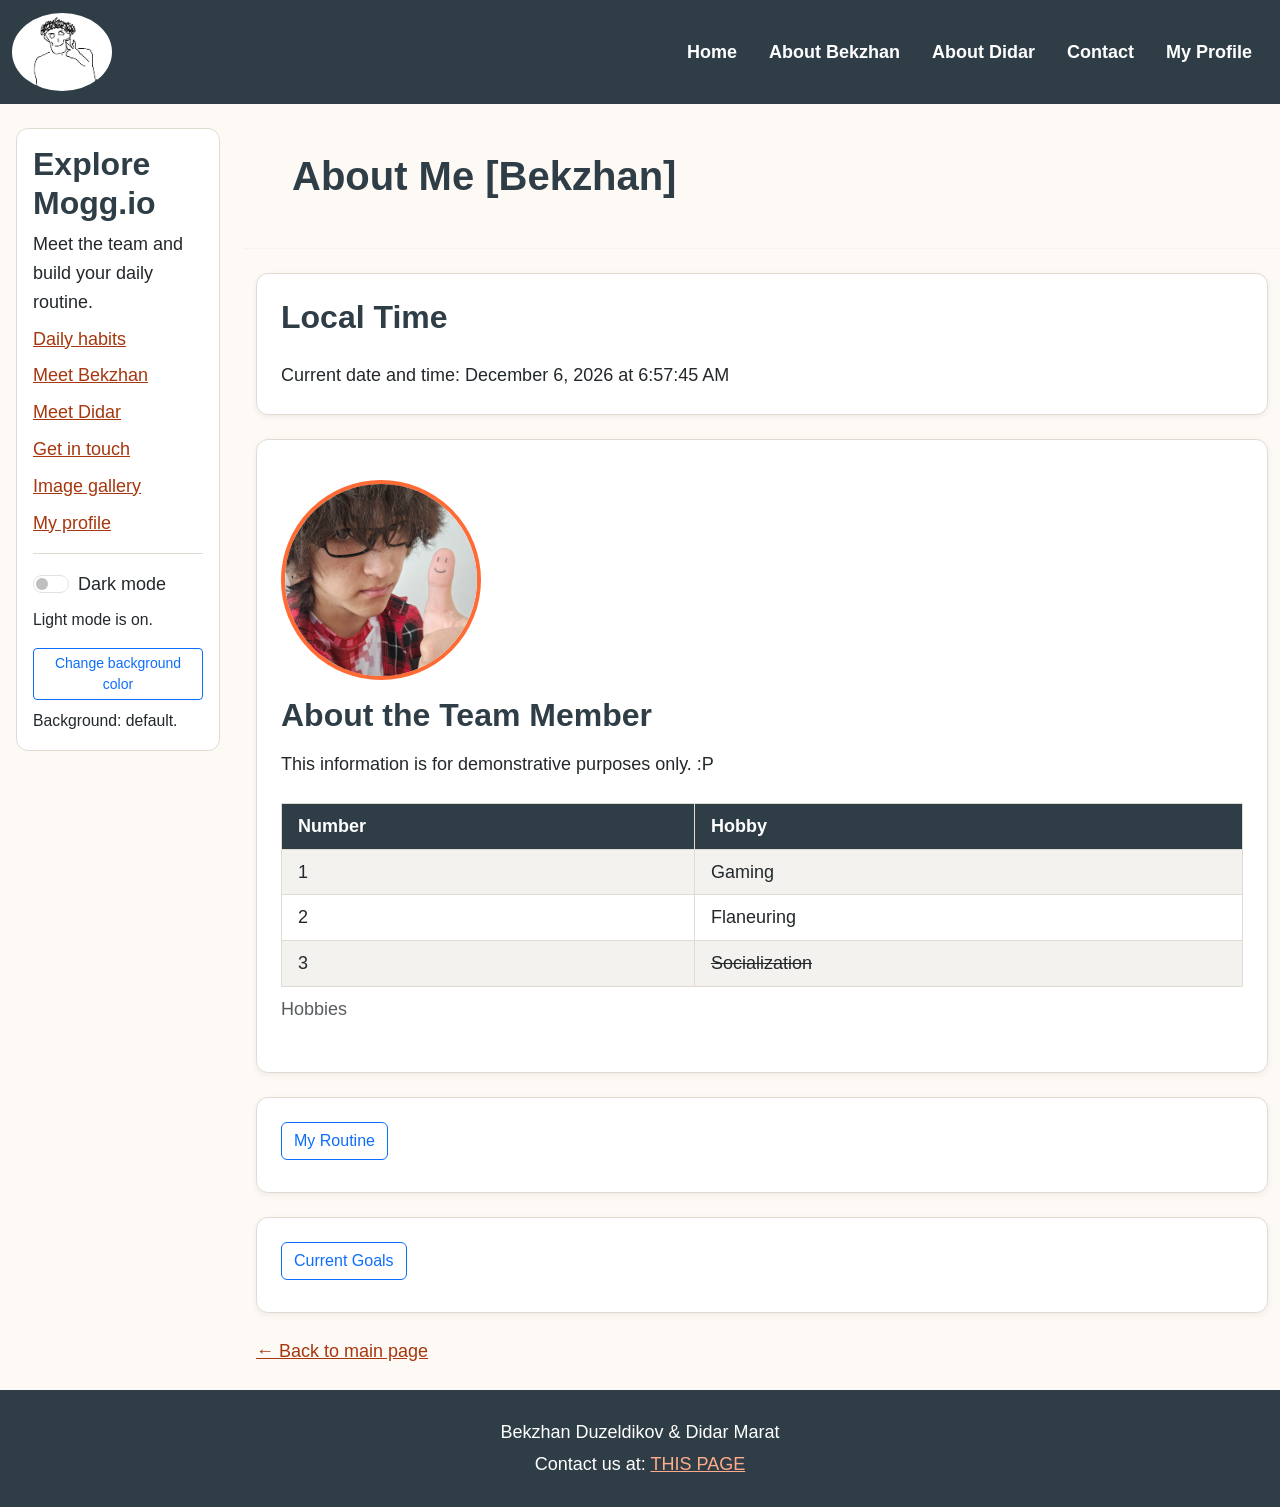
==== commit 66e171f4: "feat: persist sidebar background and update profile content" ====
--- a/about1.html
+++ b/about1.html
@@ -49,6 +49,8 @@
                 <label class="form-check-label" for="theme-toggle">Dark mode</label>
             </div>
             <p id="theme-status" class="small mt-2 mb-0" role="status">Light mode is on.</p>
+            <button id="change-background" type="button" class="btn btn-outline-primary btn-sm w-100 mt-3" aria-describedby="background-status">Change background color</button>
+            <p id="background-status" class="small mt-2 mb-0" role="status">Background: default.</p>
         </div>
     </aside>
     <main class="page-main">
@@ -60,8 +62,7 @@
     <div class="container">
 
     <div class="card p-3 p-lg-4 my-3 my-lg-4">
-      <h2>Page Settings</h2>
-      <button id="change-background" type="button" class="btn btn-primary align-self-start">Change background color</button>
+      <h2>Local Time</h2>
       <p class="mt-3 mb-0">Current date and time: <span id="current-date-time"></span></p>
     </div>
 
--- a/css/style.css
+++ b/css/style.css
@@ -38,13 +38,17 @@
   color-scheme: dark;
 }
 
-/* Preserve the earlier background-color demo in both themes. */
-body[data-background="0"] { --color-bg: #c1fdff; }
-body[data-background="1"] { --color-bg: #ffe4d6; }
-body[data-background="2"] { --color-bg: #e2f0cb; }
-[data-bs-theme="dark"] body[data-background="0"] { --color-bg: #132b30; }
-[data-bs-theme="dark"] body[data-background="1"] { --color-bg: #33241e; }
-[data-bs-theme="dark"] body[data-background="2"] { --color-bg: #223020; }
+/* Shared background choices, with darker shades for dark mode. */
+:root[data-background="aqua"] { --color-bg: #c1fdff; }
+:root[data-background="peach"] { --color-bg: #ffe4d6; }
+:root[data-background="sage"] { --color-bg: #e2f0cb; }
+:root[data-bs-theme="dark"][data-background="aqua"] { --color-bg: #132b30; }
+:root[data-bs-theme="dark"][data-background="peach"] { --color-bg: #33241e; }
+:root[data-bs-theme="dark"][data-background="sage"] { --color-bg: #223020; }
+
+:root[data-background] {
+  --color-bg-japas: var(--color-bg);
+}
 
 .theme-settings {
   margin-top: 1rem;
@@ -269,6 +273,18 @@
 .sidebar { grid-area: sidebar; }
 .page-main { grid-area: main; min-width: 0; }
 
+@media (max-width: 991px) {
+  .page-layout {
+    grid-template-columns: minmax(0, 1fr);
+    grid-template-rows: auto auto 1fr auto;
+    grid-template-areas: "header" "sidebar" "main" "footer";
+  }
+
+  .page-layout .sidebar {
+    margin-right: 1rem;
+  }
+}
+
 
 .sidebar {
   align-self: start;
